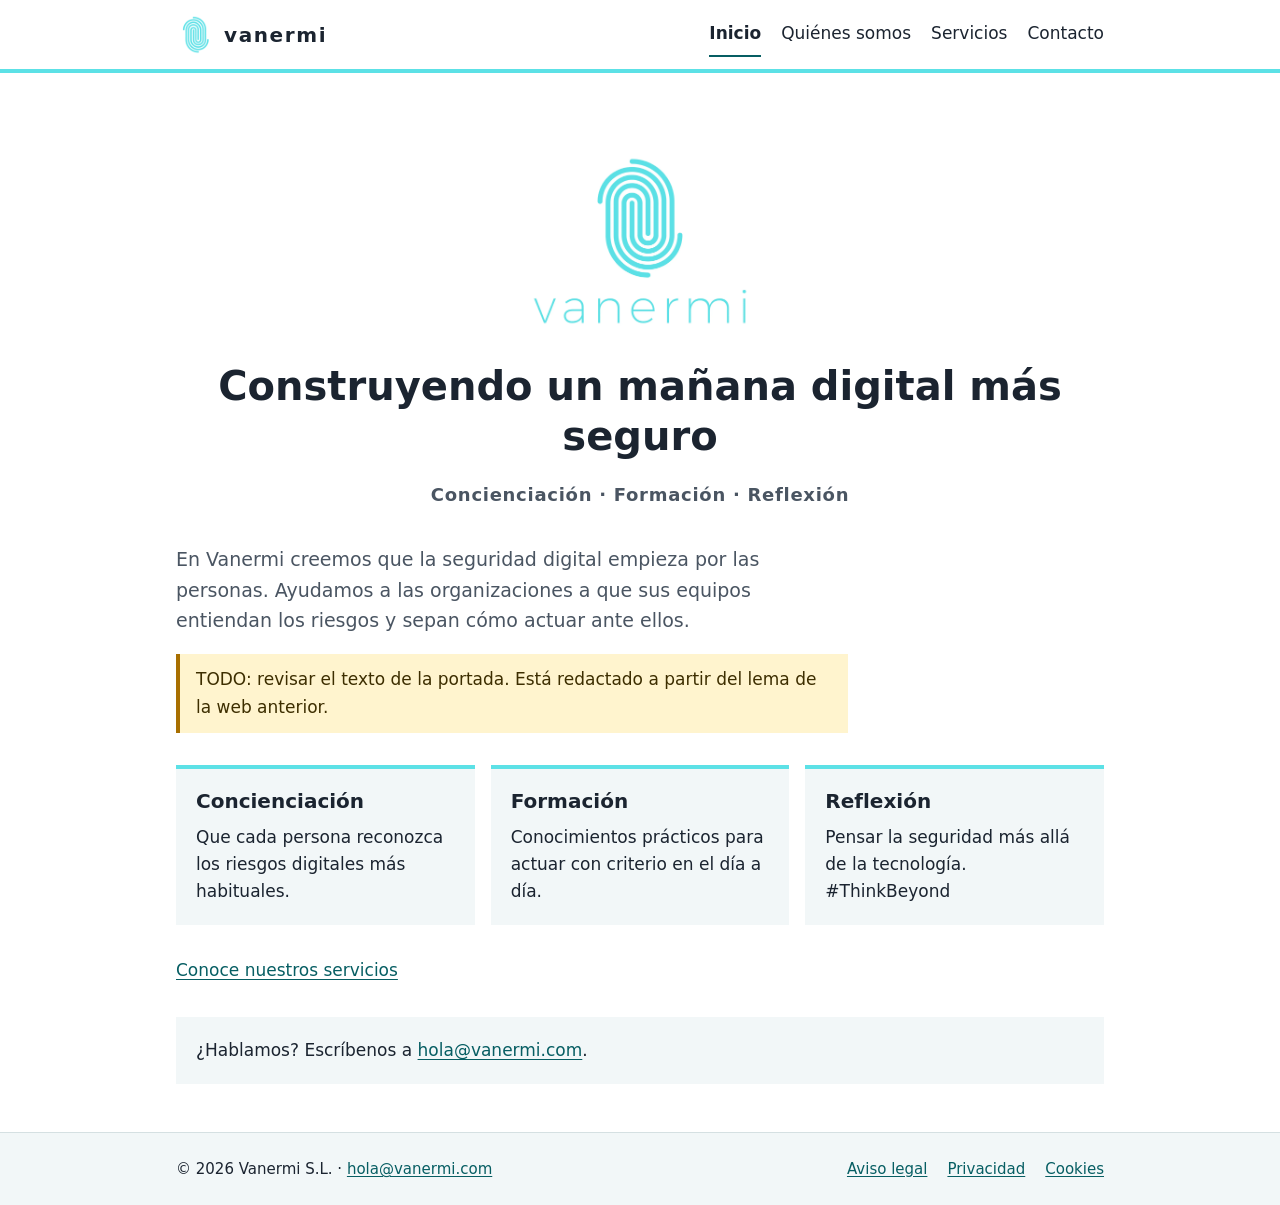
==== docs/index.html @ fe08be85 "S0116: add the static site in docs/ Hand-written HTML, no generator and no dependencies. Seven pages" ====
<!doctype html>
<html lang="es">
<head>
  <meta charset="utf-8">
  <meta http-equiv="Content-Security-Policy" content="default-src 'none'; img-src 'self'; style-src 'self'; base-uri 'none'; form-action 'none'; upgrade-insecure-requests">
  <meta name="referrer" content="no-referrer">
  <meta name="viewport" content="width=device-width, initial-scale=1">
  <title>Vanermi · Concienciación y formación en seguridad digital</title>
  <meta name="description" content="Vanermi: concienciación y formación en seguridad digital. Construyendo un mañana digital más seguro.">
  <link rel="stylesheet" href="css/site.css">
  <link rel="icon" href="img/favicon-32.webp" sizes="32x32" type="image/webp">
  <link rel="icon" href="img/favicon-192.webp" sizes="192x192" type="image/webp">
  <link rel="apple-touch-icon" href="img/vanermi-mark-180.webp">
</head>
<body>
  <a class="skip" href="#contenido">Saltar al contenido</a>
  <header class="site-header">
    <div class="wrap">
      <a class="brand" href="index.html"><img src="img/vanermi-mark-180.webp" alt="" width="180" height="180">Vanermi</a>
      <nav aria-label="Principal">
        <ul>
          <li><a href="index.html" aria-current="page">Inicio</a></li>
          <li><a href="quienes-somos.html">Quiénes somos</a></li>
          <li><a href="servicios.html">Servicios</a></li>
          <li><a href="contacto.html">Contacto</a></li>
        </ul>
      </nav>
    </div>
  </header>
  <main id="contenido" class="page">
    <div class="wrap">
      <div class="hero">
        <img src="img/vanermi-logo.webp" alt="Vanermi" width="1920" height="1509">
        <h1>Construyendo un mañana digital más seguro</h1>
        <p class="tagline">Concienciación · Formación · Reflexión</p>
      </div>
      <div class="prose">
        <p class="lead">En Vanermi creemos que la seguridad digital empieza por las personas. Ayudamos a las organizaciones a que sus equipos entiendan los riesgos y sepan cómo actuar ante ellos.</p>
        <p class="todo">TODO: revisar el texto de la portada. Está redactado a partir del lema de la web anterior.</p>
      </div>
      <ul class="cards">
        <li>
          <h2>Concienciación</h2>
          <p>Que cada persona reconozca los riesgos digitales más habituales.</p>
        </li>
        <li>
          <h2>Formación</h2>
          <p>Conocimientos prácticos para actuar con criterio en el día a día.</p>
        </li>
        <li>
          <h2>Reflexión</h2>
          <p>Pensar la seguridad más allá de la tecnología. #ThinkBeyond</p>
        </li>
      </ul>
      <p><a href="servicios.html">Conoce nuestros servicios</a></p>
      <div class="callout">
        <p>¿Hablamos? Escríbenos a <a href="mailto:hola@vanermi.com">hola@vanermi.com</a>.</p>
      </div>
    </div>
  </main>
  <footer class="site-footer">
    <div class="wrap">
      <p>© 2026 Vanermi S.L. · <a href="mailto:hola@vanermi.com">hola@vanermi.com</a></p>
      <nav aria-label="Legal">
        <ul>
          <li><a href="aviso-legal.html">Aviso legal</a></li>
          <li><a href="privacidad.html">Privacidad</a></li>
          <li><a href="cookies.html">Cookies</a></li>
        </ul>
      </nav>
    </div>
  </footer>
</body>
</html>
---- docs/css/site.css ----
/* Vanermi: one stylesheet for every page. No external fonts: system font stack. */

:root {
  --text: #1b2430;
  --muted: #4a5562;
  --bg: #ffffff;
  --bg-soft: #f2f7f8;
  --link: #075e63;
  --link-hover: #04393c;
  --brand: #5ce1e6;   /* logo turquoise: decorative only, too light for text on white */
  --line: #d5e0e2;
  --todo-bg: #fff4ce;
  --todo-line: #a86f00;
  --todo-text: #3d2e00;
  --focus: #0b57d0;
  --wrap: 60rem;
}

*,
*::before,
*::after {
  box-sizing: border-box;
}

html {
  -webkit-text-size-adjust: 100%;
  text-size-adjust: 100%;
}

body {
  margin: 0;
  background: var(--bg);
  color: var(--text);
  font-family: system-ui, -apple-system, "Segoe UI", Roboto, "Helvetica Neue", Arial, sans-serif;
  font-size: 1.0625rem;
  line-height: 1.6;
  display: flex;
  flex-direction: column;
  min-height: 100vh;
}

main {
  flex: 1;
}

img {
  max-width: 100%;
  height: auto;
}

a {
  color: var(--link);
  text-underline-offset: 0.15em;
}

a:hover {
  color: var(--link-hover);
}

a:focus-visible {
  outline: 3px solid var(--focus);
  outline-offset: 2px;
  border-radius: 2px;
}

h1,
h2,
h3 {
  line-height: 1.25;
  margin: 1.6em 0 0.5em;
}

h1 {
  font-size: clamp(1.75rem, 1.3rem + 2vw, 2.5rem);
  margin-top: 0;
}

h2 {
  font-size: 1.375rem;
}

h3 {
  font-size: 1.125rem;
}

p,
ul,
dl {
  margin: 0 0 1em;
}

.wrap {
  max-width: var(--wrap);
  margin: 0 auto;
  padding: 0 1rem;
}

/* Skip link: hidden until focused with the keyboard. */
.skip {
  position: absolute;
  left: 1rem;
  top: -10rem;
  z-index: 10;
  padding: 0.5rem 1rem;
  background: var(--bg);
  border: 2px solid var(--focus);
}

.skip:focus {
  top: 1rem;
}

/* Header */
.site-header {
  border-bottom: 4px solid var(--brand);
}

.site-header .wrap {
  display: flex;
  flex-wrap: wrap;
  align-items: center;
  justify-content: space-between;
  gap: 0.5rem 1.5rem;
  padding-top: 0.75rem;
  padding-bottom: 0.75rem;
}

.brand {
  display: inline-flex;
  align-items: center;
  gap: 0.5rem;
  color: var(--text);
  font-size: 1.25rem;
  font-weight: 600;
  letter-spacing: 0.08em;
  text-decoration: none;
  text-transform: lowercase;
}

.brand img {
  width: 2.5rem;
  height: 2.5rem;
}

.site-header ul,
.site-footer ul {
  list-style: none;
  margin: 0;
  padding: 0;
  display: flex;
  flex-wrap: wrap;
  gap: 0.25rem 1.25rem;
}

.site-header nav a {
  display: inline-block;
  padding: 0.5rem 0;
  color: var(--text);
  text-decoration: none;
  border-bottom: 2px solid transparent;
}

.site-header nav a:hover {
  border-bottom-color: var(--link);
}

.site-header nav a[aria-current="page"] {
  border-bottom-color: var(--link);
  font-weight: 600;
}

/* Content */
.page {
  padding-top: 2.5rem;
  padding-bottom: 3rem;
}

.prose {
  max-width: 42rem;
}

.lead {
  font-size: 1.1875rem;
  color: var(--muted);
}

.hero {
  text-align: center;
  padding: 2.5rem 0 1rem;
}

.hero img {
  width: 14rem;
}

.hero h1 {
  margin-top: 1.5rem;
}

.tagline {
  font-size: 1.125rem;
  font-weight: 600;
  letter-spacing: 0.04em;
  color: var(--muted);
}

.cards {
  list-style: none;
  padding: 0;
  margin: 2rem 0;
  display: grid;
  grid-template-columns: repeat(auto-fit, minmax(15rem, 1fr));
  gap: 1rem;
}

.cards li {
  background: var(--bg-soft);
  border-top: 4px solid var(--brand);
  padding: 1.25rem;
}

.cards h2 {
  margin-top: 0;
  font-size: 1.25rem;
}

.cards p {
  margin: 0;
}

.callout {
  background: var(--bg-soft);
  padding: 1.25rem;
  margin: 2rem 0 0;
}

.callout p:last-child {
  margin-bottom: 0;
}

.email {
  font-size: 1.25rem;
  font-weight: 600;
  overflow-wrap: anywhere;
}

dl.data {
  display: grid;
  grid-template-columns: minmax(8rem, max-content) 1fr;
  gap: 0.5rem 1.5rem;
}

dl.data dt {
  font-weight: 600;
}

dl.data dd {
  margin: 0;
}

@media (max-width: 30rem) {
  dl.data {
    grid-template-columns: 1fr;
    gap: 0;
  }

  dl.data dd {
    margin-bottom: 0.75rem;
  }
}

/* Pending content: deliberately visible until it is filled in. */
.todo {
  background: var(--todo-bg);
  color: var(--todo-text);
  border-left: 4px solid var(--todo-line);
  padding: 0.1em 0.4em;
}

p.todo,
div.todo {
  padding: 0.75rem 1rem;
}

.updated {
  margin-top: 2.5rem;
  color: var(--muted);
  font-size: 0.9375rem;
}

/* Footer */
.site-footer {
  background: var(--bg-soft);
  border-top: 1px solid var(--line);
  font-size: 0.9375rem;
}

.site-footer .wrap {
  display: flex;
  flex-wrap: wrap;
  justify-content: space-between;
  gap: 0.5rem 1.5rem;
  padding-top: 1.25rem;
  padding-bottom: 1.25rem;
}

.site-footer p {
  margin: 0;
}

.site-footer a {
  display: inline-block;
  padding: 0.25rem 0;
}

@media (prefers-reduced-motion: no-preference) {
  html {
    scroll-behavior: smooth;
  }
}

@media print {
  .site-header nav,
  .skip {
    display: none;
  }
}
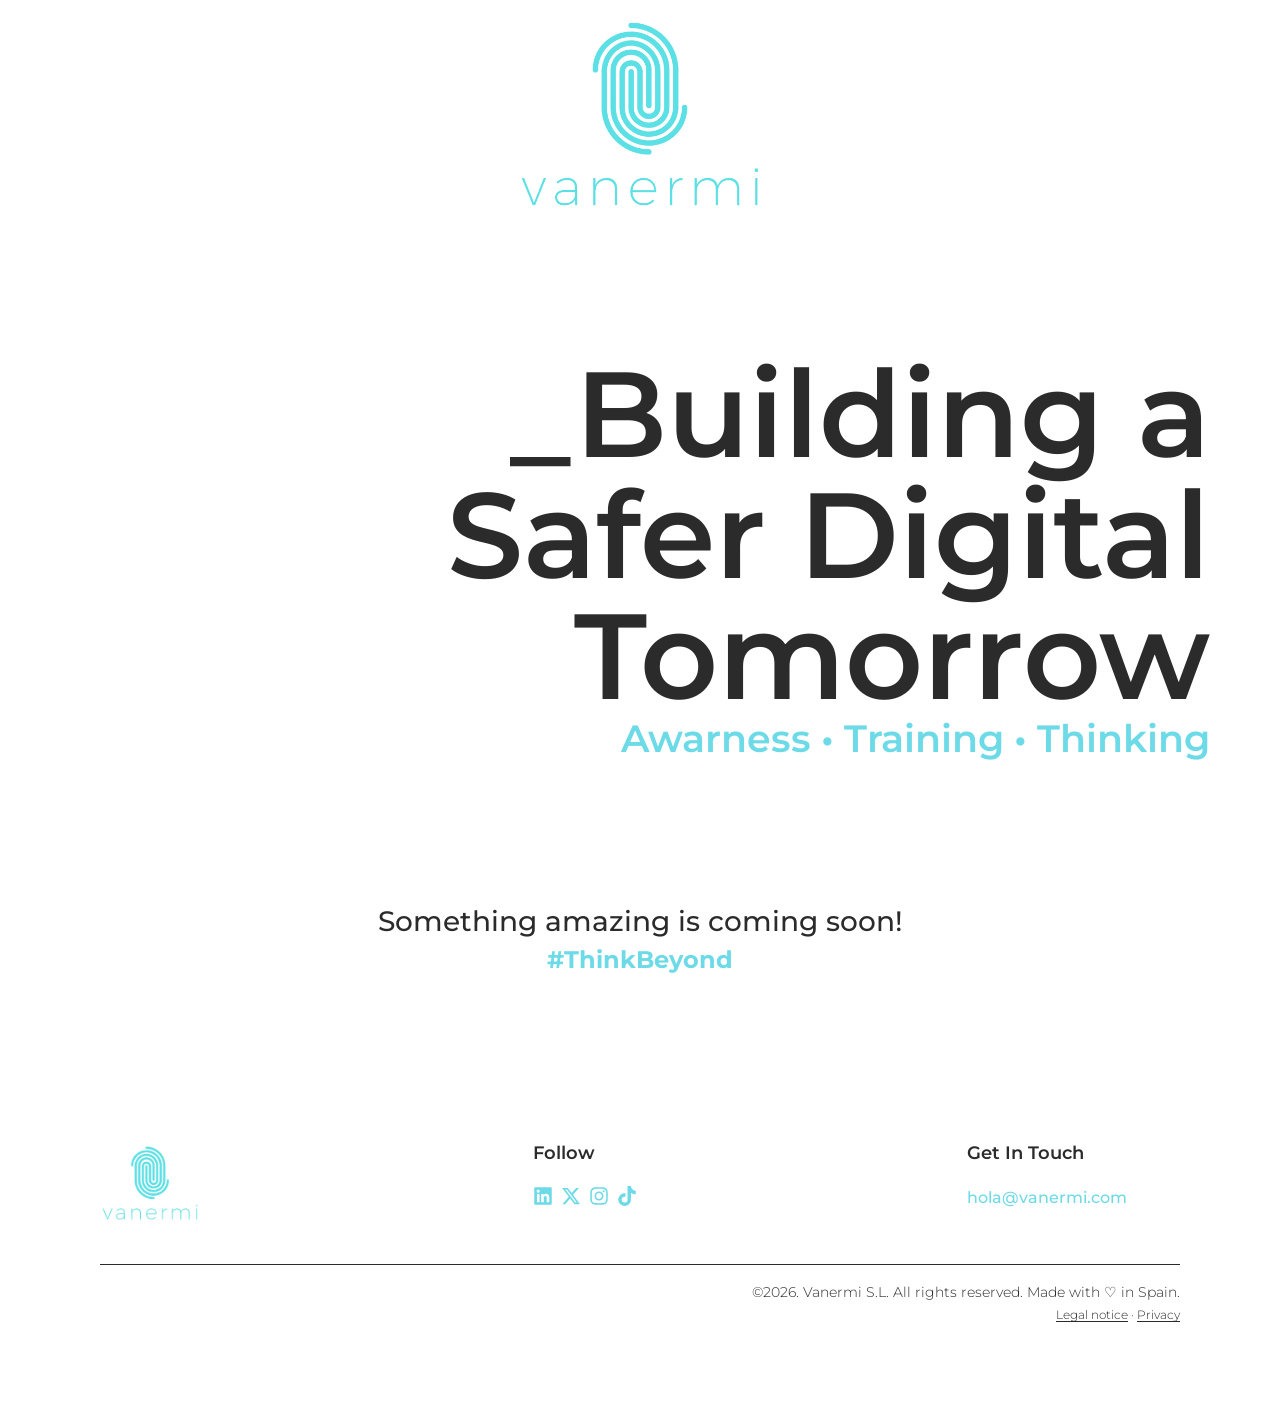
==== commit 262abcee: "S0116: rework the site into a faithful copy of the current landing Change of scope: the site is now " ====
--- a/docs/index.html
+++ b/docs/index.html
@@ -1,73 +1,53 @@
 <!doctype html>
-<html lang="es">
+<html lang="en">
 <head>
   <meta charset="utf-8">
-  <meta http-equiv="Content-Security-Policy" content="default-src 'none'; img-src 'self'; style-src 'self'; base-uri 'none'; form-action 'none'; upgrade-insecure-requests">
+  <meta http-equiv="Content-Security-Policy" content="default-src 'none'; img-src 'self'; style-src 'self'; font-src 'self'; base-uri 'none'; form-action 'none'; upgrade-insecure-requests">
   <meta name="referrer" content="no-referrer">
   <meta name="viewport" content="width=device-width, initial-scale=1">
-  <title>Vanermi · Concienciación y formación en seguridad digital</title>
-  <meta name="description" content="Vanermi: concienciación y formación en seguridad digital. Construyendo un mañana digital más seguro.">
+  <title>Vanermi – Awarness • Training • Thinking</title>
   <link rel="stylesheet" href="css/site.css">
   <link rel="icon" href="img/favicon-32.webp" sizes="32x32" type="image/webp">
   <link rel="icon" href="img/favicon-192.webp" sizes="192x192" type="image/webp">
-  <link rel="apple-touch-icon" href="img/vanermi-mark-180.webp">
+  <link rel="apple-touch-icon" href="img/apple-touch-icon-180.webp">
 </head>
 <body>
-  <a class="skip" href="#contenido">Saltar al contenido</a>
   <header class="site-header">
-    <div class="wrap">
-      <a class="brand" href="index.html"><img src="img/vanermi-mark-180.webp" alt="" width="180" height="180">Vanermi</a>
-      <nav aria-label="Principal">
-        <ul>
-          <li><a href="index.html" aria-current="page">Inicio</a></li>
-          <li><a href="quienes-somos.html">Quiénes somos</a></li>
-          <li><a href="servicios.html">Servicios</a></li>
-          <li><a href="contacto.html">Contacto</a></li>
-        </ul>
-      </nav>
-    </div>
+    <a href="index.html"><img src="img/vanermi-logo.webp" alt="Vanermi" width="1920" height="1509"></a>
   </header>
-  <main id="contenido" class="page">
-    <div class="wrap">
-      <div class="hero">
-        <img src="img/vanermi-logo.webp" alt="Vanermi" width="1920" height="1509">
-        <h1>Construyendo un mañana digital más seguro</h1>
-        <p class="tagline">Concienciación · Formación · Reflexión</p>
-      </div>
-      <div class="prose">
-        <p class="lead">En Vanermi creemos que la seguridad digital empieza por las personas. Ayudamos a las organizaciones a que sus equipos entiendan los riesgos y sepan cómo actuar ante ellos.</p>
-        <p class="todo">TODO: revisar el texto de la portada. Está redactado a partir del lema de la web anterior.</p>
-      </div>
-      <ul class="cards">
-        <li>
-          <h2>Concienciación</h2>
-          <p>Que cada persona reconozca los riesgos digitales más habituales.</p>
-        </li>
-        <li>
-          <h2>Formación</h2>
-          <p>Conocimientos prácticos para actuar con criterio en el día a día.</p>
-        </li>
-        <li>
-          <h2>Reflexión</h2>
-          <p>Pensar la seguridad más allá de la tecnología. #ThinkBeyond</p>
-        </li>
-      </ul>
-      <p><a href="servicios.html">Conoce nuestros servicios</a></p>
-      <div class="callout">
-        <p>¿Hablamos? Escríbenos a <a href="mailto:hola@vanermi.com">hola@vanermi.com</a>.</p>
-      </div>
+  <main class="landing">
+    <h1>_Building a Safer Digital Tomorrow</h1>
+    <h2 class="tagline">Awarness • Training • Thinking</h2>
+    <div class="soon">
+      <p>Something amazing is coming soon!</p>
+      <p class="hashtag">#ThinkBeyond</p>
     </div>
   </main>
   <footer class="site-footer">
-    <div class="wrap">
-      <p>© 2026 Vanermi S.L. · <a href="mailto:hola@vanermi.com">hola@vanermi.com</a></p>
-      <nav aria-label="Legal">
+    <div class="footer-groups">
+      <div class="footer-logo">
+        <a href="index.html"><img src="img/vanermi-logo.webp" alt="Vanermi" width="1920" height="1509"></a>
+      </div>
+      <div>
+        <h2>Follow</h2>
+        <!-- Icons: Font Awesome Free by Fonticons, Inc., licensed CC BY 4.0. -->
+        <ul class="social">
+          <li><a aria-label="LinkedIn" rel="noopener noreferrer" href="https://www.linkedin.com/company/vanermi"><svg aria-hidden="true" viewBox="0 0 448 512"><path d="M416 32H31.9C14.3 32 0 46.5 0 64.3v383.4C0 465.5 14.3 480 31.9 480H416c17.6 0 32-14.5 32-32.3V64.3c0-17.8-14.4-32.3-32-32.3zM135.4 416H69V202.2h66.5V416zm-33.2-243c-21.3 0-38.5-17.3-38.5-38.5S80.9 96 102.2 96c21.2 0 38.5 17.3 38.5 38.5 0 21.3-17.2 38.5-38.5 38.5zm282.1 243h-66.4V312c0-24.8-.5-56.7-34.5-56.7-34.6 0-39.9 27-39.9 54.9V416h-66.4V202.2h63.7v29.2h.9c8.9-16.8 30.6-34.5 62.9-34.5 67.2 0 79.7 44.3 79.7 101.9V416z"/></svg></a></li>
+          <li><a aria-label="X (Twitter)" rel="noopener noreferrer" href="https://x.com/vanermi_com"><svg aria-hidden="true" viewBox="0 0 512 512"><path d="M389.2 48h70.6L305.6 224.2 487 464H345L233.7 318.6 106.5 464H35.8L200.7 275.5 26.8 48H172.4L272.9 180.9 389.2 48zM364.4 421.8h39.1L151.1 88h-42L364.4 421.8z"/></svg></a></li>
+          <li><a aria-label="Instagram" rel="noopener noreferrer" href="https://www.instagram.com/vanermi_com"><svg aria-hidden="true" viewBox="0 0 448 512"><path d="M224.1 141c-63.6 0-114.9 51.3-114.9 114.9s51.3 114.9 114.9 114.9S339 319.5 339 255.9 287.7 141 224.1 141zm0 189.6c-41.1 0-74.7-33.5-74.7-74.7s33.5-74.7 74.7-74.7 74.7 33.5 74.7 74.7-33.6 74.7-74.7 74.7zm146.4-194.3c0 14.9-12 26.8-26.8 26.8-14.9 0-26.8-12-26.8-26.8s12-26.8 26.8-26.8 26.8 12 26.8 26.8zm76.1 27.2c-1.7-35.9-9.9-67.7-36.2-93.9-26.2-26.2-58-34.4-93.9-36.2-37-2.1-147.9-2.1-184.9 0-35.8 1.7-67.6 9.9-93.9 36.1s-34.4 58-36.2 93.9c-2.1 37-2.1 147.9 0 184.9 1.7 35.9 9.9 67.7 36.2 93.9s58 34.4 93.9 36.2c37 2.1 147.9 2.1 184.9 0 35.9-1.7 67.7-9.9 93.9-36.2 26.2-26.2 34.4-58 36.2-93.9 2.1-37 2.1-147.8 0-184.8zM398.8 388c-7.8 19.6-22.9 34.7-42.6 42.6-29.5 11.7-99.5 9-132.1 9s-102.7 2.6-132.1-9c-19.6-7.8-34.7-22.9-42.6-42.6-11.7-29.5-9-99.5-9-132.1s-2.6-102.7 9-132.1c7.8-19.6 22.9-34.7 42.6-42.6 29.5-11.7 99.5-9 132.1-9s102.7-2.6 132.1 9c19.6 7.8 34.7 22.9 42.6 42.6 11.7 29.5 9 99.5 9 132.1s2.7 102.7-9 132.1z"/></svg></a></li>
+          <li><a aria-label="Tiktok" rel="noopener noreferrer" href="https://www.tiktok.com/@vanermi_com"><svg aria-hidden="true" viewBox="0 0 448 512"><path d="M448,209.91a210.06,210.06,0,0,1-122.77-39.25V349.38A162.55,162.55,0,1,1,185,188.31V278.2a74.62,74.62,0,1,0,52.23,71.18V0l88,0a121.18,121.18,0,0,0,1.86,22.17h0A122.18,122.18,0,0,0,381,102.39a121.43,121.43,0,0,0,67,20.14Z"/></svg></a></li>
+        </ul>
+      </div>
+      <div>
+        <h2>Get in Touch</h2>
         <ul>
-          <li><a href="aviso-legal.html">Aviso legal</a></li>
-          <li><a href="privacidad.html">Privacidad</a></li>
-          <li><a href="cookies.html">Cookies</a></li>
+          <li><a href="mailto:hola@vanermi.com" rel="noopener noreferrer">hola@vanermi.com</a></li>
         </ul>
-      </nav>
+      </div>
+    </div>
+    <div class="copyright">
+      <p>©2026.&nbsp;Vanermi S.L. All rights reserved. Made with ♡ in Spain.</p>
+      <p class="legal"><a href="aviso-legal.html" hreflang="es">Legal notice</a> · <a href="privacidad.html" hreflang="es">Privacy</a></p>
     </div>
   </footer>
 </body>
--- a/docs/css/site.css
+++ b/docs/css/site.css
@@ -1,19 +1,22 @@
-/* Vanermi: one stylesheet for every page. No external fonts: system font stack. */
+/*
+ * Vanermi: a copy of the current landing's look (Elementor kit 181, page 294,
+ * header 195, footer 192), rewritten as plain CSS. Breakpoints as in Elementor:
+ * tablet up to 1024px, mobile up to 767px.
+ */
+
+@font-face {
+  font-family: "Montserrat";
+  font-style: normal;
+  font-weight: 300 700;
+  font-display: swap;
+  src: url("../fonts/montserrat-latin.woff2") format("woff2");
+}
 
 :root {
-  --text: #1b2430;
-  --muted: #4a5562;
-  --bg: #ffffff;
-  --bg-soft: #f2f7f8;
-  --link: #075e63;
-  --link-hover: #04393c;
-  --brand: #5ce1e6;   /* logo turquoise: decorative only, too light for text on white */
-  --line: #d5e0e2;
-  --todo-bg: #fff4ce;
-  --todo-line: #a86f00;
-  --todo-text: #3d2e00;
-  --focus: #0b57d0;
-  --wrap: 60rem;
+  --turquoise: #6cdae7;  /* Elementor global "primary" and "accent" */
+  --ink: #2b2b2b;        /* Elementor global "secondary" and "text" */
+  --white: #ffffff;
+  --container: 1140px;
 }
 
 *,
@@ -29,299 +32,392 @@
 
 body {
   margin: 0;
-  background: var(--bg);
-  color: var(--text);
-  font-family: system-ui, -apple-system, "Segoe UI", Roboto, "Helvetica Neue", Arial, sans-serif;
-  font-size: 1.0625rem;
-  line-height: 1.6;
+  background: var(--white);
+  color: var(--ink);
+  font-family: "Montserrat", sans-serif;
+  font-size: 16px;
+  line-height: 1.5;
+}
+
+img {
+  display: block;
+  max-width: 100%;
+  height: auto;
+}
+
+a {
+  color: var(--turquoise);
+  text-decoration: none;
+}
+
+a:focus-visible {
+  outline: 2px solid var(--ink);
+  outline-offset: 3px;
+}
+
+/* Header: the logo, centred. */
+.site-header {
+  display: flex;
+  justify-content: center;
+  padding: 16px;
+}
+
+.site-header img {
+  width: 250px;
+}
+
+/* Landing */
+.landing {
+  max-width: var(--container);
+  margin: 0 auto;
+  padding: 125px 0 75px;
   display: flex;
   flex-direction: column;
-  min-height: 100vh;
-}
-
-main {
-  flex: 1;
-}
-
-img {
-  max-width: 100%;
-  height: auto;
-}
-
-a {
-  color: var(--link);
-  text-underline-offset: 0.15em;
-}
-
-a:hover {
-  color: var(--link-hover);
-}
-
-a:focus-visible {
-  outline: 3px solid var(--focus);
-  outline-offset: 2px;
-  border-radius: 2px;
-}
-
-h1,
-h2,
-h3 {
-  line-height: 1.25;
-  margin: 1.6em 0 0.5em;
-}
-
-h1 {
-  font-size: clamp(1.75rem, 1.3rem + 2vw, 2.5rem);
-  margin-top: 0;
-}
-
-h2 {
-  font-size: 1.375rem;
-}
-
-h3 {
-  font-size: 1.125rem;
-}
-
-p,
-ul,
-dl {
-  margin: 0 0 1em;
-}
-
-.wrap {
-  max-width: var(--wrap);
-  margin: 0 auto;
-  padding: 0 1rem;
-}
-
-/* Skip link: hidden until focused with the keyboard. */
-.skip {
-  position: absolute;
-  left: 1rem;
-  top: -10rem;
-  z-index: 10;
-  padding: 0.5rem 1rem;
-  background: var(--bg);
-  border: 2px solid var(--focus);
-}
-
-.skip:focus {
-  top: 1rem;
-}
-
-/* Header */
-.site-header {
-  border-bottom: 4px solid var(--brand);
-}
-
-.site-header .wrap {
+}
+
+.landing h1 {
+  align-self: flex-end;
+  width: 69%;
+  margin: 0;
+  text-align: end;
+  font-size: 121px;
+  font-weight: 600;
+  line-height: 1em;
+  color: var(--ink);
+}
+
+.landing .tagline {
+  align-self: flex-end;
+  width: 55%;
+  margin: 0;
+  text-align: end;
+  font-size: 38px;
+  font-weight: 600;
+  line-height: 1.2em;
+  color: var(--turquoise);
+}
+
+/* Elementor stacks the two lines as widgets 20px apart; each <p> keeps a 0.9rem bottom margin. */
+.landing .soon {
+  margin-top: 150px;
   display: flex;
-  flex-wrap: wrap;
+  flex-direction: column;
   align-items: center;
-  justify-content: space-between;
-  gap: 0.5rem 1.5rem;
-  padding-top: 0.75rem;
-  padding-bottom: 0.75rem;
-}
-
-.brand {
-  display: inline-flex;
-  align-items: center;
-  gap: 0.5rem;
-  color: var(--text);
-  font-size: 1.25rem;
-  font-weight: 600;
-  letter-spacing: 0.08em;
-  text-decoration: none;
-  text-transform: lowercase;
-}
-
-.brand img {
-  width: 2.5rem;
-  height: 2.5rem;
-}
-
-.site-header ul,
+  gap: 20px;
+  text-align: center;
+}
+
+.landing .soon p {
+  margin: 0 0 0.9rem;
+  font-size: 28px;
+  font-weight: 500;
+  line-height: 0.7em;
+}
+
+.landing .soon .hashtag {
+  margin: -7px -7px calc(0.9rem - 7px);
+  font-size: 24px;
+  font-weight: 700;
+  line-height: 0.1em;
+  color: var(--turquoise);
+}
+
+/* Footer: logo, "Follow" and "Get in Touch" in three columns. */
+.site-footer {
+  padding: 100px 100px 100px;
+}
+
+.footer-groups {
+  display: grid;
+  grid-template-columns: repeat(3, 1fr);
+  gap: 220px;
+  padding-bottom: 20px;
+}
+
+.footer-logo {
+  margin-bottom: 22px;
+}
+
+.footer-logo img {
+  width: 100px;
+}
+
+.site-footer h2 {
+  margin: 0 0 22px;
+  font-size: 18px;
+  font-weight: 600;
+  line-height: 1.1em;
+  text-transform: capitalize;
+  color: var(--ink);
+}
+
 .site-footer ul {
   list-style: none;
   margin: 0;
   padding: 0;
   display: flex;
+  flex-direction: column;
+  gap: 8px;
+}
+
+.site-footer li {
+  display: flex;
+  align-items: center;
+}
+
+.site-footer ul.social {
+  flex-direction: row;
   flex-wrap: wrap;
-  gap: 0.25rem 1.25rem;
-}
-
-.site-header nav a {
-  display: inline-block;
-  padding: 0.5rem 0;
-  color: var(--text);
-  text-decoration: none;
-  border-bottom: 2px solid transparent;
-}
-
-.site-header nav a:hover {
-  border-bottom-color: var(--link);
-}
-
-.site-header nav a[aria-current="page"] {
-  border-bottom-color: var(--link);
-  font-weight: 600;
-}
-
-/* Content */
-.page {
-  padding-top: 2.5rem;
-  padding-bottom: 3rem;
-}
-
-.prose {
-  max-width: 42rem;
-}
-
-.lead {
-  font-size: 1.1875rem;
-  color: var(--muted);
-}
-
-.hero {
-  text-align: center;
-  padding: 2.5rem 0 1rem;
-}
-
-.hero img {
-  width: 14rem;
-}
-
-.hero h1 {
-  margin-top: 1.5rem;
-}
-
-.tagline {
-  font-size: 1.125rem;
-  font-weight: 600;
-  letter-spacing: 0.04em;
-  color: var(--muted);
-}
-
-.cards {
-  list-style: none;
-  padding: 0;
-  margin: 2rem 0;
+}
+
+.site-footer ul a {
+  display: inline-flex;
+  font-size: 16px;
+  font-weight: 500;
+  line-height: 1.5em;
+  color: var(--turquoise);
+  transition: color 0.3s;
+}
+
+.site-footer .social svg {
+  width: 20px;
+  height: 20px;
+  fill: var(--turquoise);
+}
+
+.copyright {
+  border-top: 1px solid var(--ink);
+  padding-top: 20px;
+  text-align: end;
+}
+
+.copyright p {
+  margin: 0;
+  font-size: 14px;
+  font-weight: 300;
+  line-height: 1em;
+  color: var(--ink);
+}
+
+/* The only addition to the landing: links to the legal pages. */
+.copyright .legal {
+  margin-top: 10px;
+  font-size: 12px;
+}
+
+.copyright .legal a {
+  color: var(--ink);
+  text-decoration: underline;
+  text-underline-offset: 2px;
+}
+
+/* Legal pages (new, in Spanish), in the same type and colours. */
+.legal-page {
+  max-width: 46rem;
+  margin: 0 auto;
+  padding: 60px 16px 40px;
+  line-height: 1.6;
+}
+
+.legal-page h1 {
+  margin: 0 0 24px;
+  font-size: 40px;
+  font-weight: 600;
+  line-height: 1.1em;
+}
+
+.legal-page h2 {
+  margin: 36px 0 12px;
+  font-size: 22px;
+  font-weight: 600;
+  line-height: 1.2em;
+}
+
+.legal-page p,
+.legal-page ul {
+  margin: 0 0 16px;
+}
+
+.legal-page a {
+  color: var(--ink);
+  text-decoration: underline;
+  text-decoration-color: var(--turquoise);
+  text-decoration-thickness: 2px;
+  text-underline-offset: 3px;
+}
+
+.legal-page dl {
   display: grid;
-  grid-template-columns: repeat(auto-fit, minmax(15rem, 1fr));
-  gap: 1rem;
-}
-
-.cards li {
-  background: var(--bg-soft);
-  border-top: 4px solid var(--brand);
-  padding: 1.25rem;
-}
-
-.cards h2 {
-  margin-top: 0;
-  font-size: 1.25rem;
-}
-
-.cards p {
-  margin: 0;
-}
-
-.callout {
-  background: var(--bg-soft);
-  padding: 1.25rem;
-  margin: 2rem 0 0;
-}
-
-.callout p:last-child {
-  margin-bottom: 0;
-}
-
-.email {
-  font-size: 1.25rem;
-  font-weight: 600;
-  overflow-wrap: anywhere;
-}
-
-dl.data {
-  display: grid;
-  grid-template-columns: minmax(8rem, max-content) 1fr;
-  gap: 0.5rem 1.5rem;
-}
-
-dl.data dt {
-  font-weight: 600;
-}
-
-dl.data dd {
-  margin: 0;
-}
-
-@media (max-width: 30rem) {
-  dl.data {
+  grid-template-columns: minmax(9rem, max-content) 1fr;
+  gap: 8px 24px;
+  margin: 0 0 16px;
+}
+
+.legal-page dt {
+  font-weight: 600;
+}
+
+.legal-page dd {
+  margin: 0;
+}
+
+.updated {
+  margin-top: 32px;
+  font-size: 14px;
+}
+
+/* Data still missing: deliberately visible until it is filled in. */
+.todo {
+  background: #fff4ce;
+  color: #3d2e00;
+  border-left: 4px solid #a86f00;
+  padding: 0.1em 0.4em;
+}
+
+/* Tablet */
+@media (max-width: 1024px) {
+  .site-header img {
+    width: 150px;
+  }
+
+  .landing {
+    max-width: 1024px;
+  }
+
+  .landing h1 {
+    font-size: 68px;
+  }
+
+  .landing .tagline {
+    width: 360px;
+    max-width: 100%;
+    font-size: 22px;
+  }
+
+  .landing .soon p {
+    font-size: 20px;
+  }
+
+  .landing .soon .hashtag {
+    font-size: 18px;
+  }
+
+  .site-footer {
+    padding: 60px;
+  }
+
+  .footer-groups {
+    gap: 40px;
+  }
+
+  .footer-logo img {
+    width: 68px;
+  }
+
+  .site-footer h2 {
+    font-size: 16px;
+    line-height: 1em;
+  }
+
+  .site-footer ul a {
+    font-size: 14px;
+  }
+}
+
+/* Mobile */
+@media (max-width: 767px) {
+  .site-header img {
+    width: 100px;
+  }
+
+  .landing {
+    max-width: 767px;
+    padding: 75px 0 75px;
+  }
+
+  .landing h1 {
+    width: 353px;
+    max-width: 100%;
+    padding: 10px;
+    font-size: 48px;
+    line-height: 1.1em;
+    letter-spacing: 1px;
+  }
+
+  .landing .tagline {
+    width: 274px;
+    padding: 7px;
+    font-size: 16px;
+    line-height: 1.1em;
+  }
+
+  .landing .soon {
+    margin-top: 75px;
+  }
+
+  .landing .soon p {
+    margin: 0;
+    font-size: 16px;
+    line-height: 1em;
+  }
+
+  .landing .soon .hashtag {
+    margin: -7px;
+    font-size: 14px;
+    line-height: 0.4em;
+  }
+
+  .site-footer {
+    padding: 32px;
+    text-align: center;
+  }
+
+  .footer-groups {
+    grid-template-columns: 1fr;
+    gap: 25px;
+  }
+
+  .footer-logo a,
+  .site-footer ul {
+    justify-content: center;
+    align-items: center;
+  }
+
+  .footer-logo a {
+    display: flex;
+  }
+
+  .footer-logo img {
+    width: 80px;
+  }
+
+  .footer-logo,
+  .site-footer h2 {
+    margin-bottom: 15px;
+  }
+
+  .copyright {
+    text-align: center;
+  }
+
+  .copyright p {
+    font-size: 9px;
+  }
+
+  .copyright .legal {
+    font-size: 12px;
+  }
+
+  .legal-page h1 {
+    font-size: 28px;
+  }
+
+  .legal-page dl {
     grid-template-columns: 1fr;
     gap: 0;
   }
 
-  dl.data dd {
-    margin-bottom: 0.75rem;
-  }
-}
-
-/* Pending content: deliberately visible until it is filled in. */
-.todo {
-  background: var(--todo-bg);
-  color: var(--todo-text);
-  border-left: 4px solid var(--todo-line);
-  padding: 0.1em 0.4em;
-}
-
-p.todo,
-div.todo {
-  padding: 0.75rem 1rem;
-}
-
-.updated {
-  margin-top: 2.5rem;
-  color: var(--muted);
-  font-size: 0.9375rem;
-}
-
-/* Footer */
-.site-footer {
-  background: var(--bg-soft);
-  border-top: 1px solid var(--line);
-  font-size: 0.9375rem;
-}
-
-.site-footer .wrap {
-  display: flex;
-  flex-wrap: wrap;
-  justify-content: space-between;
-  gap: 0.5rem 1.5rem;
-  padding-top: 1.25rem;
-  padding-bottom: 1.25rem;
-}
-
-.site-footer p {
-  margin: 0;
-}
-
-.site-footer a {
-  display: inline-block;
-  padding: 0.25rem 0;
-}
-
-@media (prefers-reduced-motion: no-preference) {
-  html {
-    scroll-behavior: smooth;
-  }
-}
-
-@media print {
-  .site-header nav,
-  .skip {
-    display: none;
-  }
-}
+  .legal-page dd {
+    margin-bottom: 12px;
+  }
+}
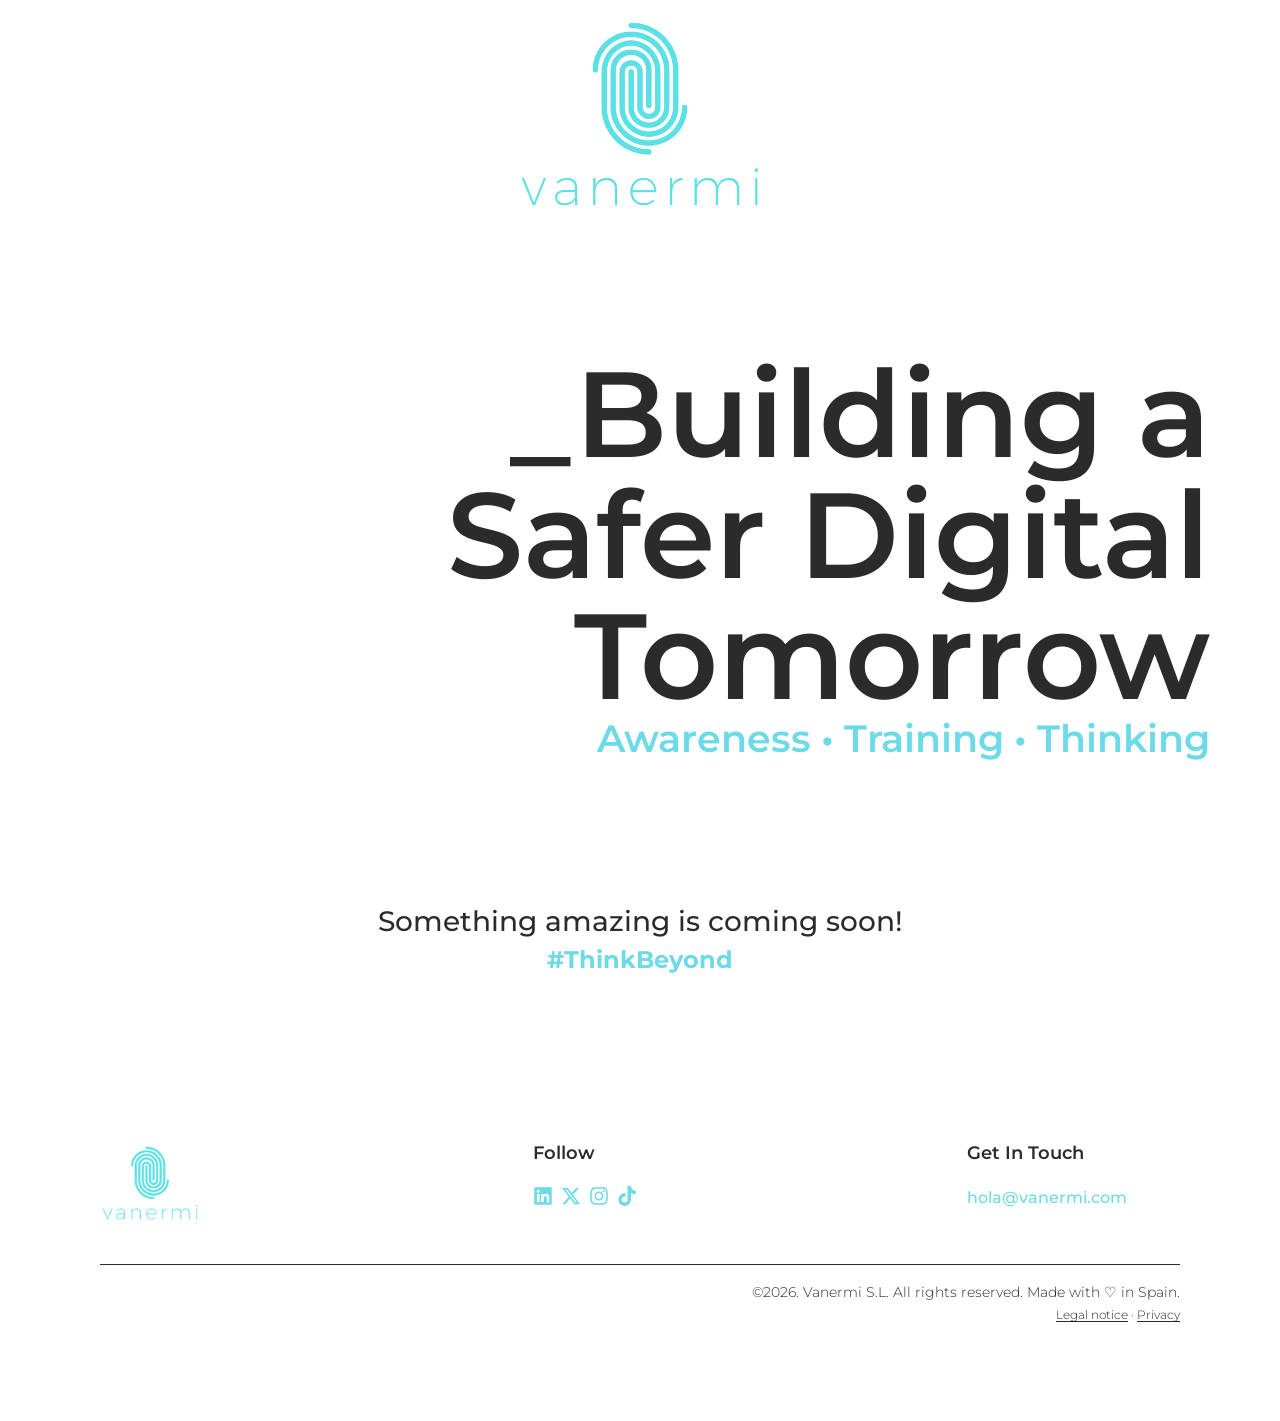
==== commit 4db3526d: "S0116: fix the typo Awarness to Awareness in the title and tagline Co-Authored-By: Claude Opus 5.5 <" ====
--- a/docs/index.html
+++ b/docs/index.html
@@ -5,7 +5,7 @@
   <meta http-equiv="Content-Security-Policy" content="default-src 'none'; img-src 'self'; style-src 'self'; font-src 'self'; base-uri 'none'; form-action 'none'; upgrade-insecure-requests">
   <meta name="referrer" content="no-referrer">
   <meta name="viewport" content="width=device-width, initial-scale=1">
-  <title>Vanermi – Awarness • Training • Thinking</title>
+  <title>Vanermi – Awareness • Training • Thinking</title>
   <link rel="stylesheet" href="css/site.css">
   <link rel="icon" href="img/favicon-32.webp" sizes="32x32" type="image/webp">
   <link rel="icon" href="img/favicon-192.webp" sizes="192x192" type="image/webp">
@@ -17,7 +17,7 @@
   </header>
   <main class="landing">
     <h1>_Building a Safer Digital Tomorrow</h1>
-    <h2 class="tagline">Awarness • Training • Thinking</h2>
+    <h2 class="tagline">Awareness • Training • Thinking</h2>
     <div class="soon">
       <p>Something amazing is coming soon!</p>
       <p class="hashtag">#ThinkBeyond</p>
